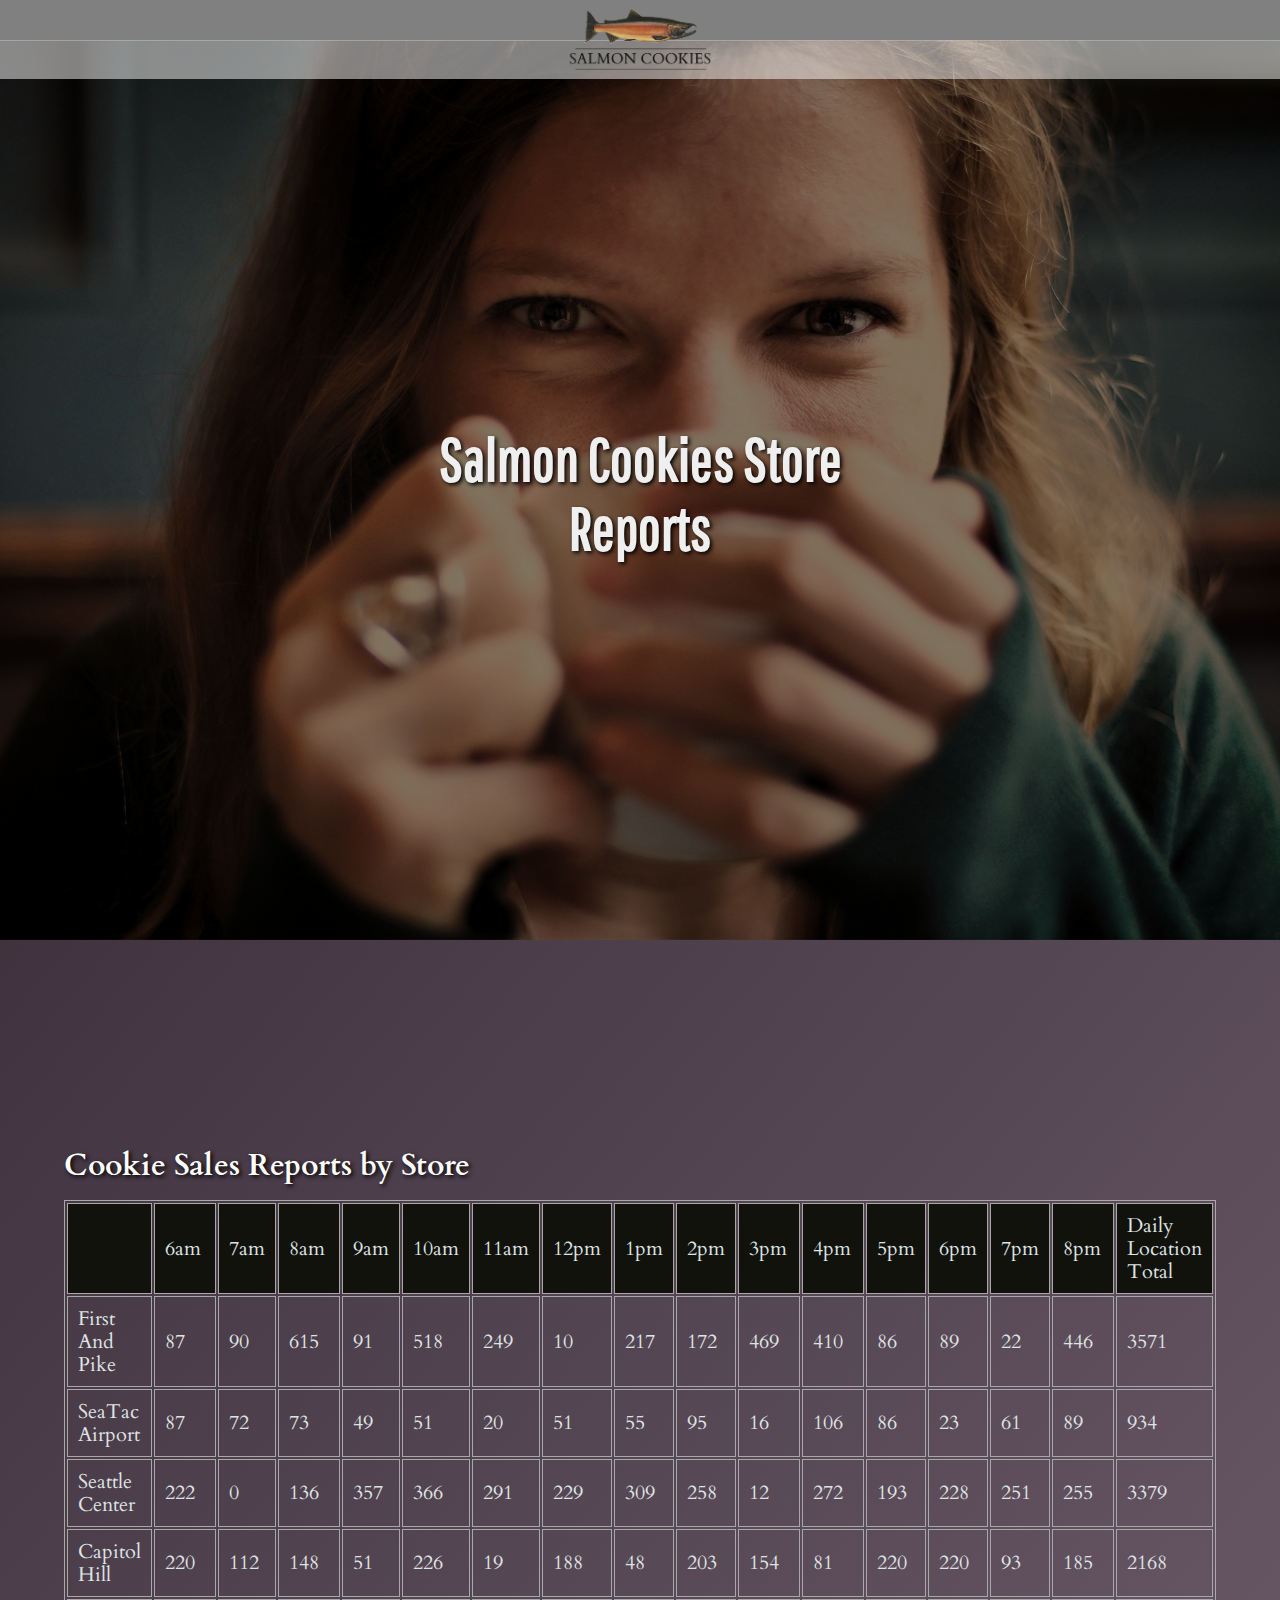
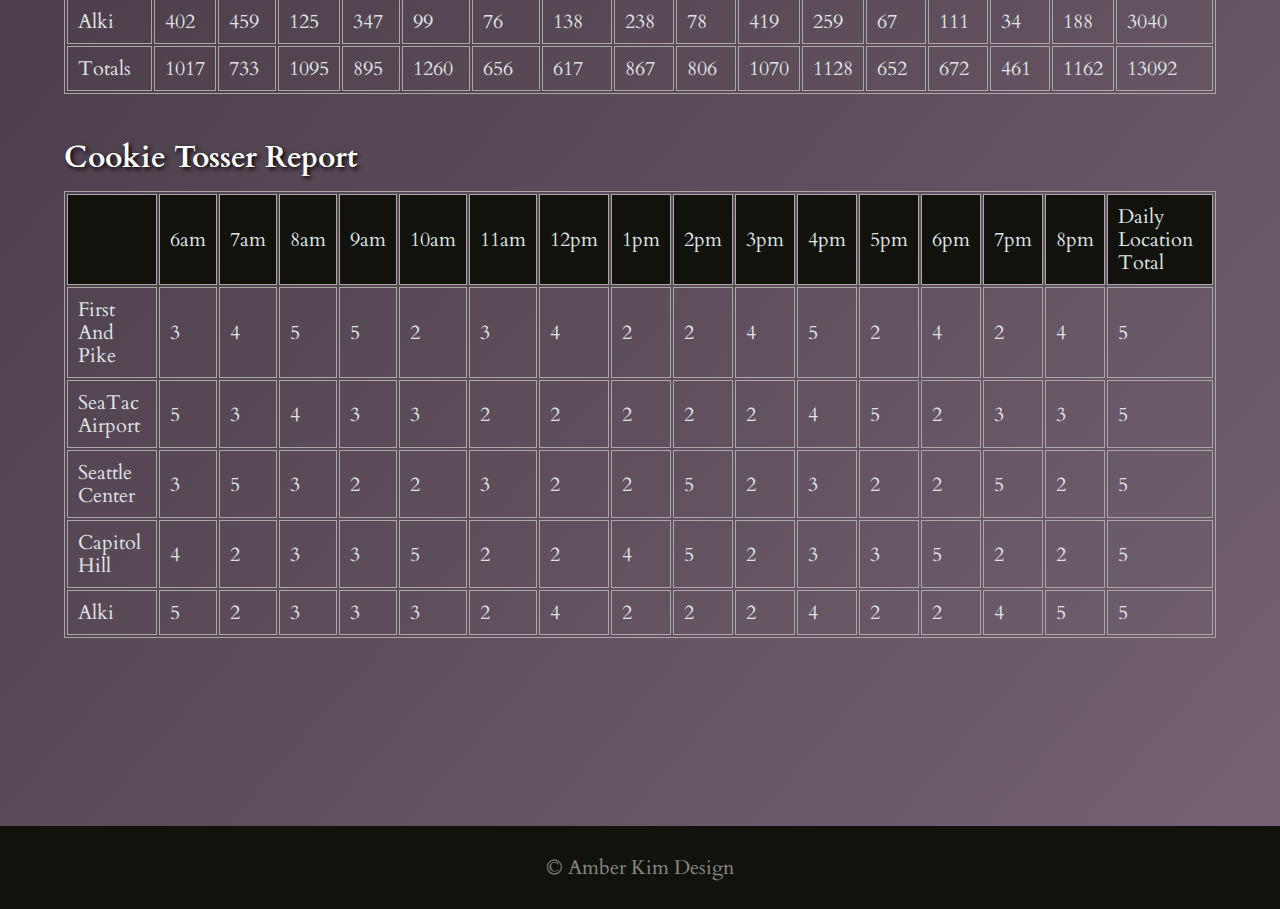
==== sales.html @ 95db5c84 "Merge pull request #2 from amgranad/day3-refactor" ====
<!DOCTYPE html>
<html>
  <head>
    <meta charset="utf-8">
    <title>Amber Kim: Cookie Stand Project Sales Page</title>
    <link rel=icon type="image/png" href="images/salmon-cookies-favicon.png" />
    <link rel="stylesheet" type="text/css" href="css/normalize.css">
    <link href="https://fonts.googleapis.com/css?family=Cardo|Pathway+Gothic+One" rel="stylesheet">
    <link rel="stylesheet" type="text/css" href="css/style.css">
  </head>
  <body>
    <header>
      <nav>
        <img id="logo" alt="salmon cookie logo" src="images/salmon-cookies-logo.png" />
      </nav>
      <h1>Salmon Cookies Store Reports</h1>
    </header>
    <section id="report" class="row">
    </section>
    <section class="sectionPurple">
      <div style="overflow-x:auto;">
        <h3>Cookie Sales Reports by Store</h3>
        <table id="table1" cellpadding="10">
          <thead id="tableHead">
          </thead>
          <tbody id="tableBody">
          </tbody>
          <tfoot id='tFoot'>
          </tfoot>
        </table>
        <h3>Cookie Tosser Report</h3>
        <table id="table2" cellpadding="10">
          <thead id="table2Head">
          </thead>
          <tbody id="table2Body">
          </tbody>
        </table>
      </div>
  </section>
    <footer>
      <p>&copy; <a href="http://amberkimdesign.com">Amber Kim Design</a></p>
    </footer>
    <script type="text/javascript" src="scripts/stores.js"></script>
    <script type="text/javascript" src="scripts/report.js"></script>
  </body>
</html>
---- css/style.css ----
body {
  background: black;
  color: #dfe3e3;
  font-family: 'Cardo', serif;
  font-size: 30px;
}

header {
  background-image: url(../images/girl.jpg);
  background-size: cover;
  background-position: center;
  width: 100%;
  margin: 0;
}

nav {
  background-color: rgb(255, 255, 255);
  background-color: rgba(255, 255, 255, 0.5);
  position: fixed;
  width: 100%;
  overflow: hidden;
  top: 0;
}

h1, h2 {
  font-family: 'Pathway Gothic One', sans-serif;
  text-shadow: 2px 2px 4px black;
  color: #efefef;
}

h1 {
  font-size: 3em;
  padding: 30%;
  text-align: center;
  background: rgba(0, 0, 0, 0.5);
}

h2 {
  font-size: 3em;
  text-transform: uppercase;
  margin-bottom: 0;
}

h3 {
  font-size: 1.5em;
  text-shadow: 2px 2px 4px black;
  color: white;
  line-height: 0.5em;
}

article {
  border: solid 2px #725f35;
  border-top-right-radius: 25%;
  border-bottom-left-radius: 25%;
  padding: 3% 5% 10% 5%;
  background-color: rgba(0, 0, 0, 0.5);
  box-shadow: -5px 5px 5px black;
}

button, .button {
  background-color: #a45234;
  transition: all 0.5s ease;
  padding: 0.5em;
  border: solid 2px #423e33;
  font-family: 'Pathway Gothic One', sans-serif;
  text-transform: uppercase;
  color: white;
  font-size: 2em;
  border-radius: 5px;
}

.button {
  padding: 0.25em 0.5em;
  font-size: 1.5em;
  width: auto;
}

button:hover, .button:hover {
  background: #725f35;
}

a:link {
  color: #a45234;
  text-decoration: none;
}

table {
  margin-bottom: 3em;
}

table, td {
  border: 1px solid #a8a8a8;
}

thead {
  background-color: #11120c;
}

tr:hover {
  background-color: #40333e;
}

footer {
  background-color: #11120c;
  padding: 1em;
  text-align: center;
  color: rgba(255, 255, 255, 0.5);
}

footer a:link, footer a:visited {
  color: rgba(255, 255, 255, 0.5);
  text-decoration: none;
}

footer a:hover, footer a:active {
  color: #efefef;
}

input, textarea {
  margin-bottom: 20px;
  width: 90%;
  padding: 0.5em;
  border-radius: 5px;
}

.featured-image {
  width: 100%;
  height: 100%;
}

.row {
  display: flex;
  flex-grow: 1;
  flex-wrap: wrap;
  justify-content: space-around;
}

.column {
  flex-direction: column;
}

.store {
  border: solid 2px #725f35;
  border-radius: 1em;
  padding: 0.25em 1em 1em;
  margin: 1em;
  box-shadow: -5px 5px 10px black;
  background-color: #423e33;
  width: 100%;
}

.sectionPurple, .sectionGreen {
  padding: 15% 5% 10%;
  height: auto;
}

.sectionPurple, #report {
  background: #40333e;
  background: -webkit-linear-gradient(left top, #40333e, #746272); /* For Safari 5.1 to 6.0 */
  background: -o-linear-gradient(bottom right, #40333e, #746272); /* For Opera 11.1 to 12.0 */
  background: -moz-linear-gradient(bottom right, #40333e, #746272); /* For Firefox 3.6 to 15 */
  background: linear-gradient(to bottom right, #40333e, #746272); /* Standard syntax */
}

.sectionGreen {
  background: #40333e;
  background: -webkit-linear-gradient(left top, #423E33, #11120C); /* For Safari 5.1 to 6.0 */
  background: -o-linear-gradient(bottom right, #423E33, #11120C); /* For Opera 11.1 to 12.0 */
  background: -moz-linear-gradient(bottom right, #423E33, #11120C); /* For Firefox 3.6 to 15 */
  background: linear-gradient(to bottom right, #423E33, #11120C); /* Standard syntax */
}

#report h3 {
  text-shadow: none;
}

#logo {
  width: 250px;
}

#header-cta {
  padding-top: 60%;
  padding-left: 10%;
  height: 65vh;
}

#logo {
  display: block;
  margin: 0 auto;
  background: none;
}

#locations h2 {
  text-align: center;
  padding-bottom: 1em;
}

#stores {
  justify-content: space-between;
}

/**********PHONE LANDSCAPE*************/
@media screen and (orientation: landscape) {
  body {
    font-size: 24px;
  }
  header {
    height: 100vh;
  }
  h3 {
    line-height: 0.25em;
  }
  footer{
    padding: 0.5em;
  }
  .featured-image {
    width: 100%;
    height: 50%;
    margin: auto;
  }
  .store, .sales {
    width: 40%;
  }

  #logo {
    width: 150px;
  }
  #sectionPurple, #sectionGreen {
    padding: 10% 5%;
    height: auto;
  }
}
/**********TABLET*************/
@media screen and (min-width: 750px) {
  #sectionPurple, #sectionGreen {
    height: auto;
  }
}

/**********TABLET LANDSCAPE*************/
@media screen and (min-width: 750px) and (orientation: landscape){
#header-cta {
  padding-top: 20%;
}

/**********DESKTOP*************/
@media screen and (min-width: 1000px) {
  body{
    font-size: 20px;
  }
  h2 {
    font-size: 2em;
  }
  article {
    width: 45%;
  }
  .featured-image {
    width: 40%;
  }
  .sales {
    width: 30%;
  }
  .sectionGreen {
    flex-direction: row-reverse;
  }
  #logo {
    width: 150px;
  }
  #header-cta {
    padding-top: 20%;
  }
}
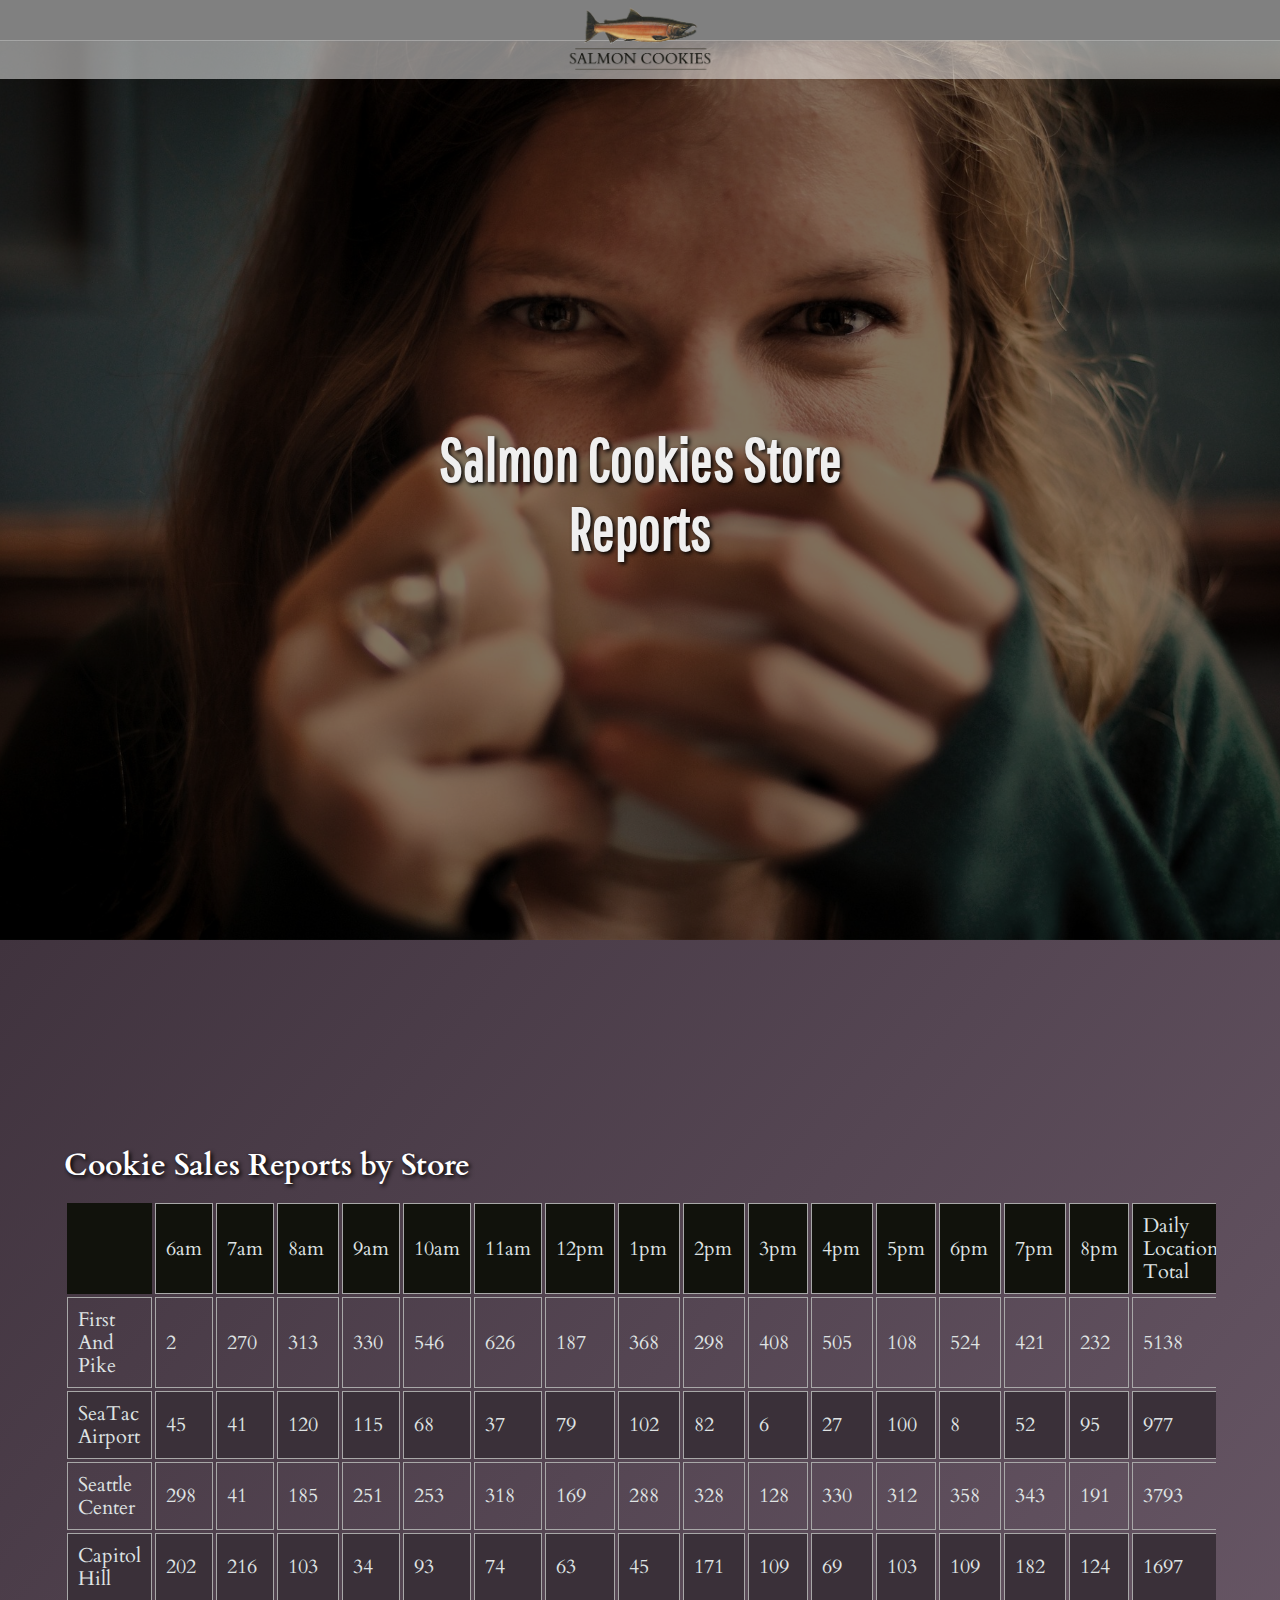
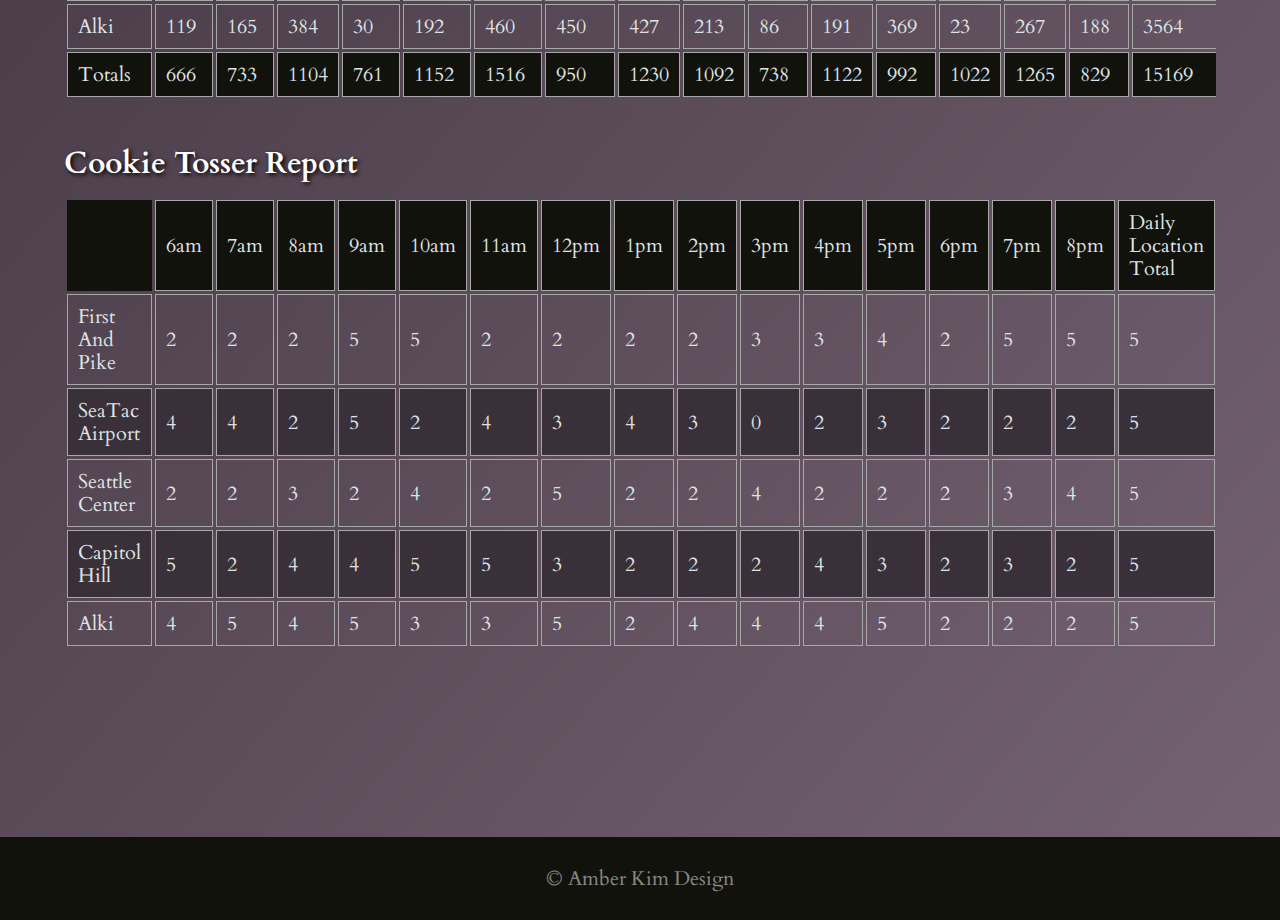
==== commit 6afd229e: "small table changes" ====
--- a/sales.html
+++ b/sales.html
@@ -29,7 +29,7 @@
           </tfoot>
         </table>
         <h3>Cookie Tosser Report</h3>
-        <table id="table2" cellpadding="10">
+        <table id="table2">
           <thead id="table2Head">
           </thead>
           <tbody id="table2Body">
--- a/css/style.css
+++ b/css/style.css
@@ -86,18 +86,32 @@
 
 table {
   margin-bottom: 3em;
-}
-
-table, td {
+  empty-cells: hide;
+  border-spacing: 3px;
+}
+
+td {
   border: 1px solid #a8a8a8;
+}
+
+td {
+  padding: 0.5em;
 }
 
 thead {
   background-color: #11120c;
 }
 
+tr:nth-child(even){
+  background-color: #3a3039;
+}
+
 tr:hover {
-  background-color: #40333e;
+  background-color: #262026;
+}
+
+tfoot tr {
+  background-color: #11120c;
 }
 
 footer {
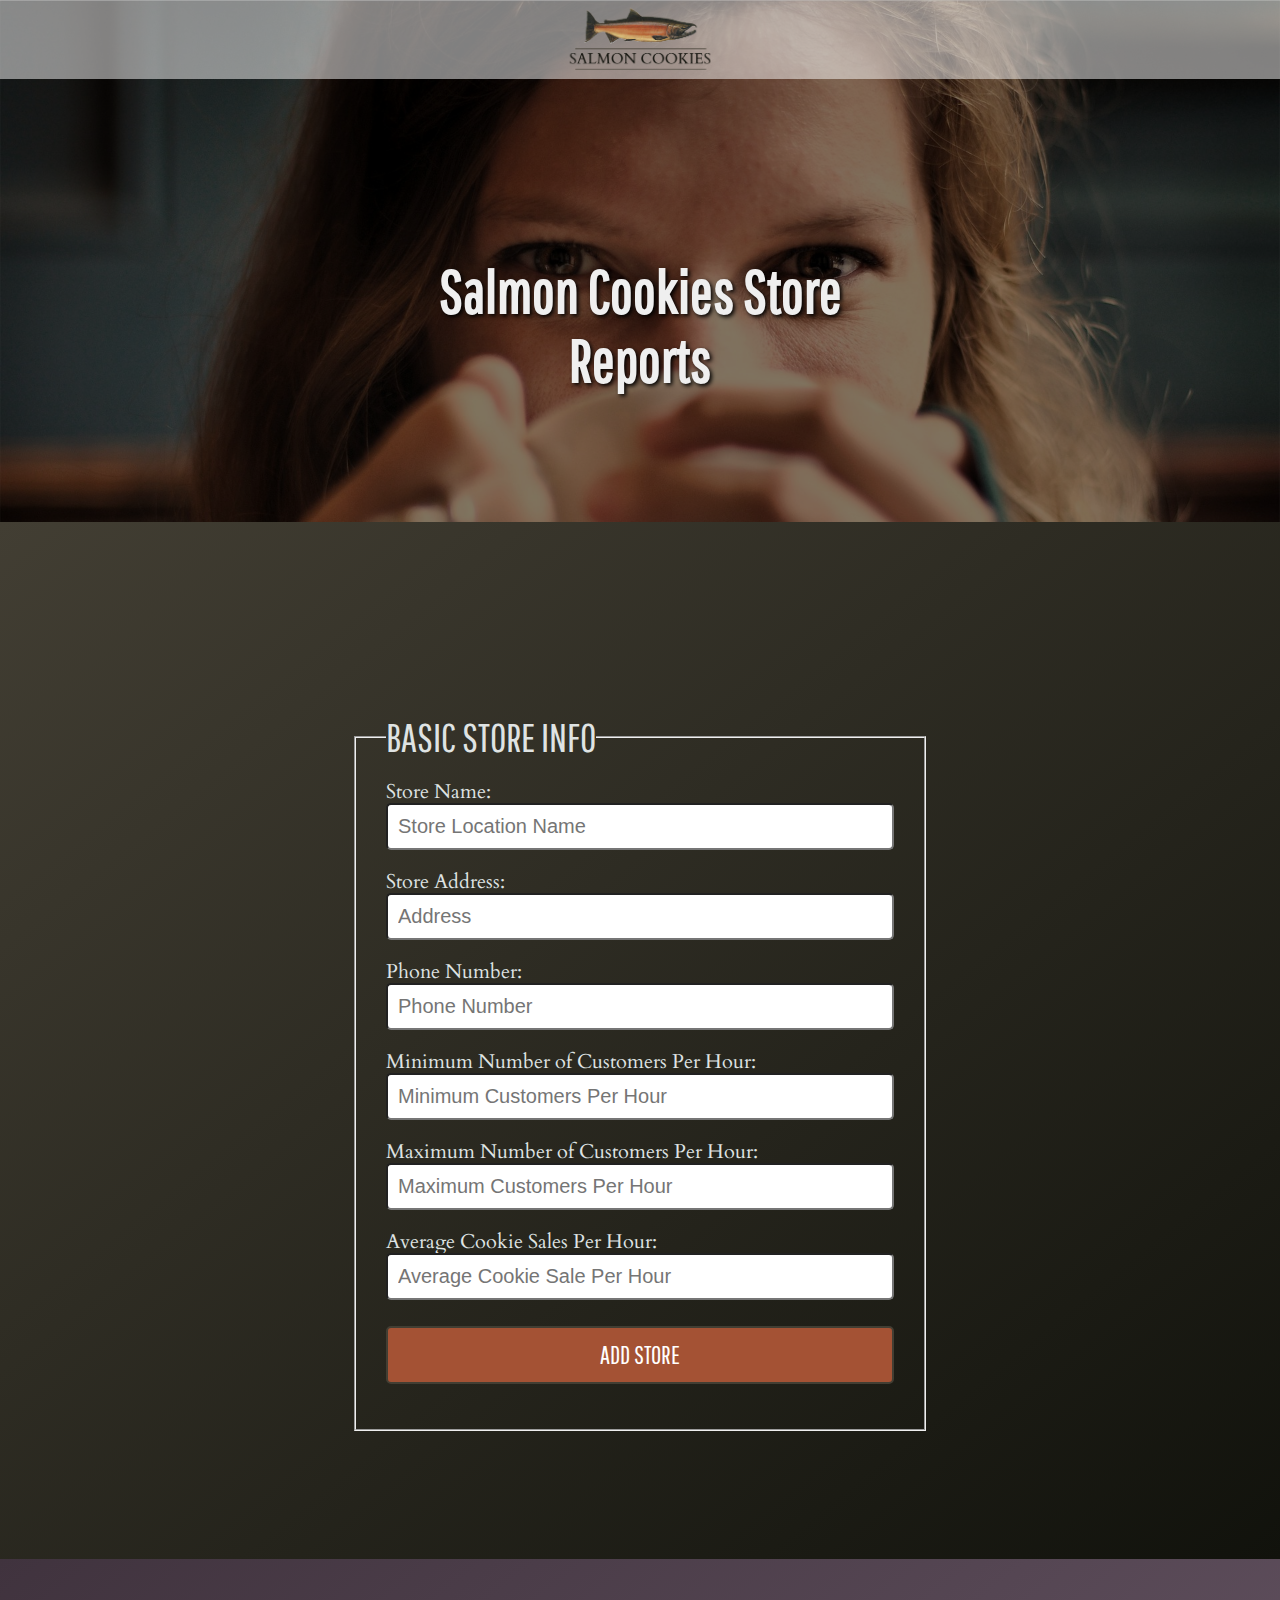
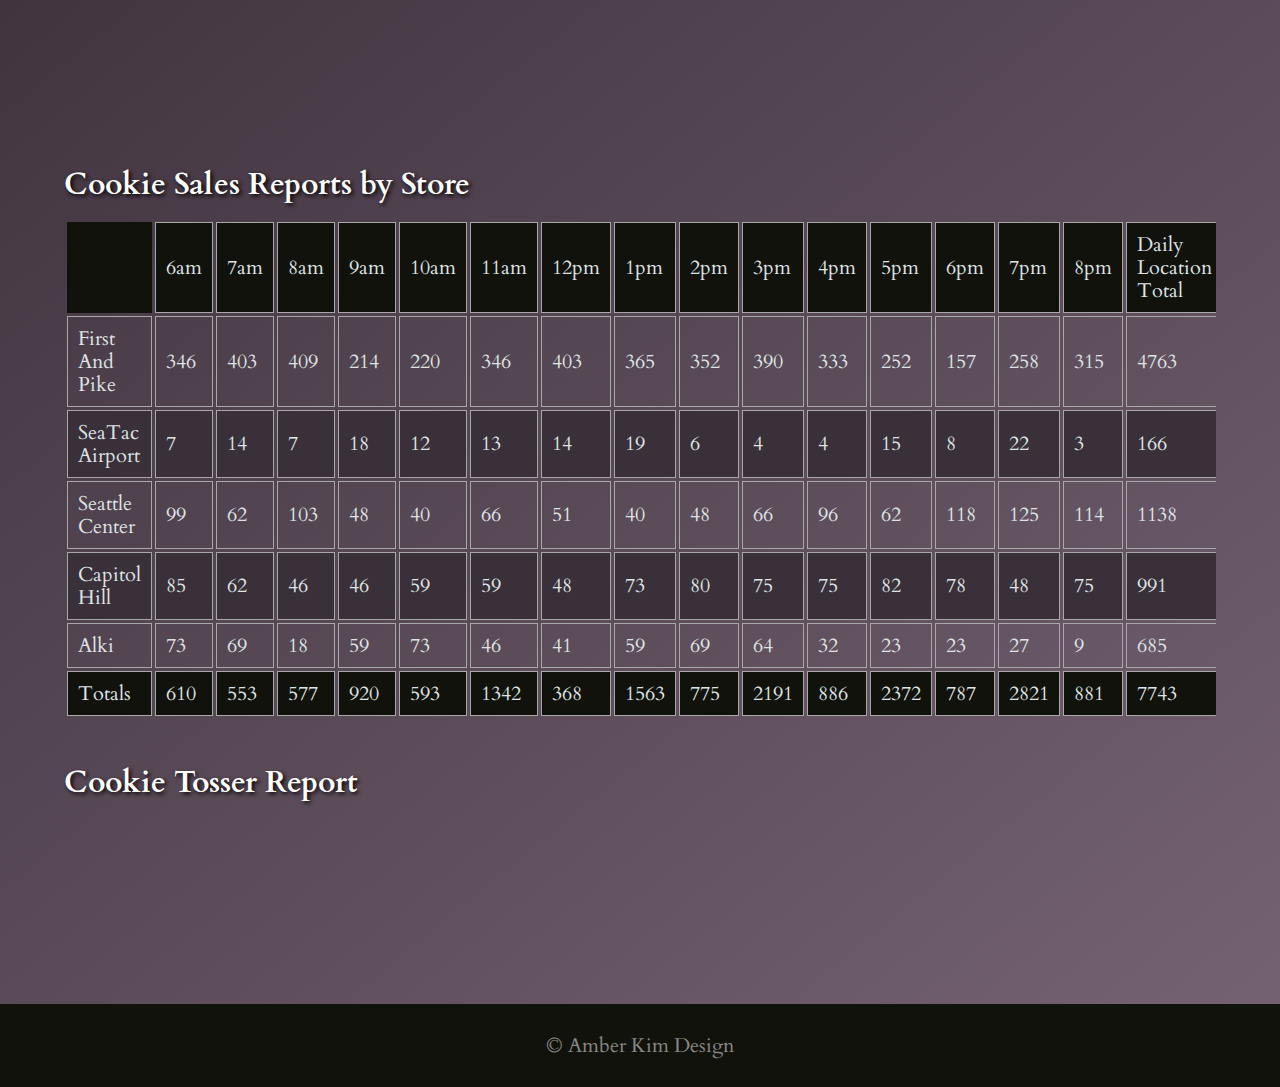
==== commit f806b0a8: "rearrange code, cleanup and optimize for lab 8" ====
--- a/sales.html
+++ b/sales.html
@@ -13,8 +13,28 @@
       <nav>
         <img id="logo" alt="salmon cookie logo" src="images/salmon-cookies-logo.png" />
       </nav>
-      <h1>Salmon Cookies Store Reports</h1>
+      <h1 class="sHeader">Salmon Cookies Store Reports</h1>
     </header>
+    <section class="sectionGreen">
+      <form id="store-info">
+        <fieldset>
+          <legend>Basic Store info</legend>
+          <label for="name">Store Name:</label>
+          <input type="text" id="name" name="store_name" placeholder="Store Location Name">
+          <label for="address">Store Address:</label>
+          <input type="text" id="address" name="address" placeholder="Address">
+          <label for="phone">Phone Number:</label>
+          <input type="text" id="phone" name="phone" placeholder="Phone Number">
+          <label for="min_customers">Minimum Number of Customers Per Hour:</label>
+          <input type="number" id="min_customers" placeholder="Minimum Customers Per Hour">
+          <label for="max_customers">Maximum Number of Customers Per Hour:</label>
+          <input type="number" id="max_customers" placeholder="Maximum Customers Per Hour">
+          <label for="average_sales">Average Cookie Sales Per Hour:</label>
+          <input type="number" id="average_sales" placeholder="Average Cookie Sale Per Hour">
+          <button class="formButton" type="submit" form="storeInfoForm" value="submit">Add Store</button>
+        </fieldset>
+      </form>
+    </section>
     <section id="report" class="row">
     </section>
     <section class="sectionPurple">
@@ -41,6 +61,6 @@
       <p>&copy; <a href="http://amberkimdesign.com">Amber Kim Design</a></p>
     </footer>
     <script type="text/javascript" src="scripts/stores.js"></script>
-    <script type="text/javascript" src="scripts/report.js"></script>
+    <script type="text/javascript" src="scripts/form-input.js"></script>
   </body>
 </html>
--- a/css/style.css
+++ b/css/style.css
@@ -8,7 +8,7 @@
 header {
   background-image: url(../images/girl.jpg);
   background-size: cover;
-  background-position: center;
+  background-position: center top;
   width: 100%;
   margin: 0;
 }
@@ -33,6 +33,12 @@
   padding: 30%;
   text-align: center;
   background: rgba(0, 0, 0, 0.5);
+}
+
+.sHeader {
+  padding-top: 20%;
+  padding-bottom: 10%;
+  margin: 0;
 }
 
 h2 {
@@ -69,12 +75,6 @@
   border-radius: 5px;
 }
 
-.button {
-  padding: 0.25em 0.5em;
-  font-size: 1.5em;
-  width: auto;
-}
-
 button:hover, .button:hover {
   background: #725f35;
 }
@@ -130,11 +130,29 @@
   color: #efefef;
 }
 
+fieldset {
+  padding: 1em 1.5em;
+}
+
+legend {
+  font-family: 'Pathway Gothic One', sans-serif;
+  font-size: 1.5em;
+  text-transform: uppercase;
+}
+
 input, textarea {
   margin-bottom: 20px;
-  width: 90%;
+  width: 100%;
   padding: 0.5em;
   border-radius: 5px;
+  box-sizing: border-box;
+}
+
+.formButton {
+  font-size: 1.25em;
+  width: 100%;
+  margin-top: 0.25em;
+  margin-bottom: 1em;
 }
 
 .featured-image {
@@ -218,13 +236,10 @@
   body {
     font-size: 24px;
   }
-  header {
-    height: 100vh;
-  }
   h3 {
     line-height: 0.25em;
   }
-  footer{
+  footer {
     padding: 0.5em;
   }
   .featured-image {
@@ -268,6 +283,13 @@
   article {
     width: 45%;
   }
+  legend {
+    font-size: 2em;
+  }
+  #store-info {
+    width: 50%;
+    margin: auto;
+  }
   .featured-image {
     width: 40%;
   }
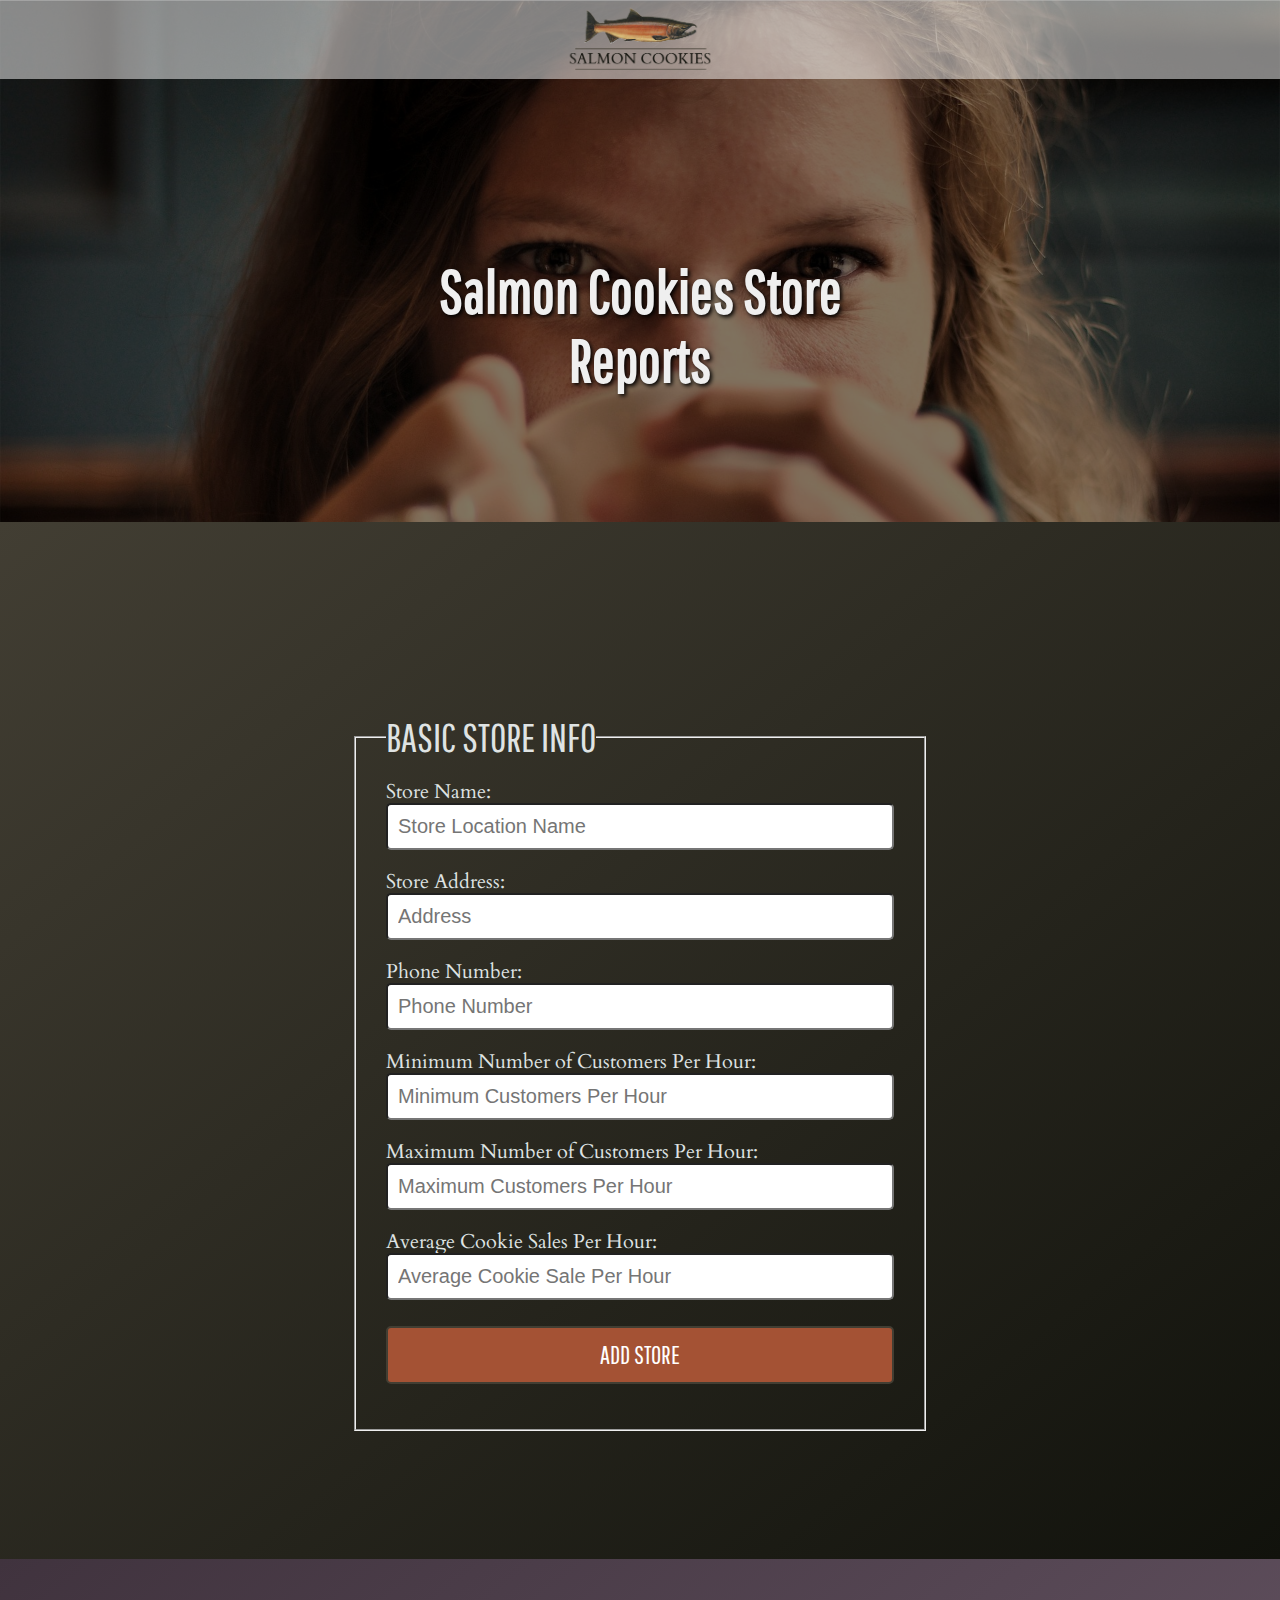
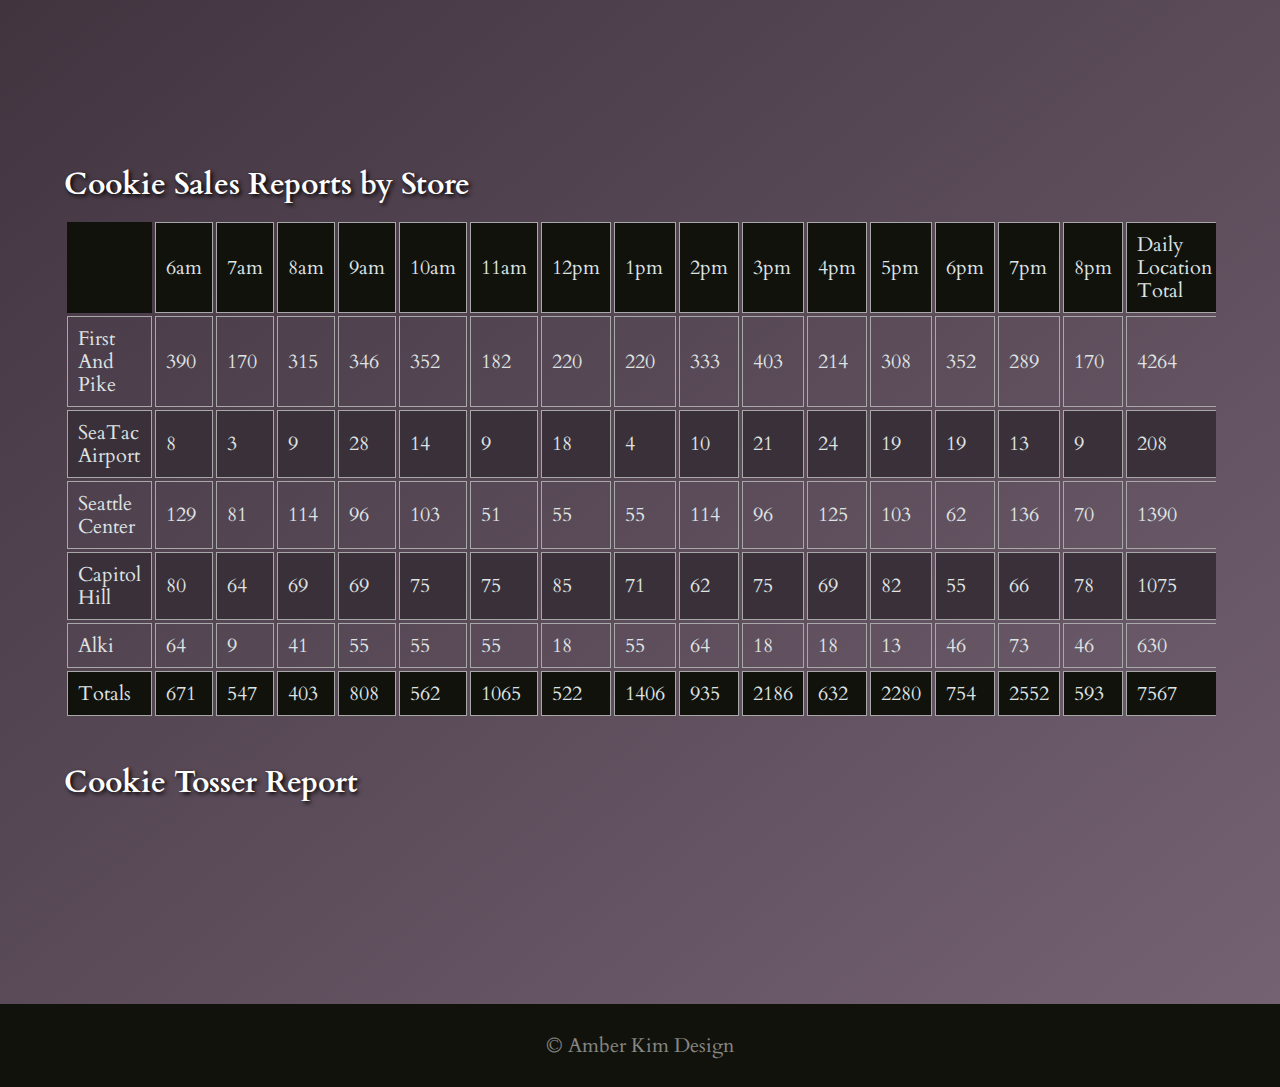
==== commit 12d9b1ac: "got the store addition to work" ====
--- a/sales.html
+++ b/sales.html
@@ -16,7 +16,7 @@
       <h1 class="sHeader">Salmon Cookies Store Reports</h1>
     </header>
     <section class="sectionGreen">
-      <form id="store-info">
+      <form id="store-form">
         <fieldset>
           <legend>Basic Store info</legend>
           <label for="name">Store Name:</label>
@@ -26,12 +26,12 @@
           <label for="phone">Phone Number:</label>
           <input type="text" id="phone" name="phone" placeholder="Phone Number">
           <label for="min_customers">Minimum Number of Customers Per Hour:</label>
-          <input type="number" id="min_customers" placeholder="Minimum Customers Per Hour">
+          <input type="number" id="min_customers" name="min_customers" placeholder="Minimum Customers Per Hour">
           <label for="max_customers">Maximum Number of Customers Per Hour:</label>
-          <input type="number" id="max_customers" placeholder="Maximum Customers Per Hour">
+          <input type="number" id="max_customers" name="max_customers" placeholder="Maximum Customers Per Hour">
           <label for="average_sales">Average Cookie Sales Per Hour:</label>
-          <input type="number" id="average_sales" placeholder="Average Cookie Sale Per Hour">
-          <button class="formButton" type="submit" form="storeInfoForm" value="submit">Add Store</button>
+          <input type="number" id="average_sales" name="average_sales" placeholder="Average Cookie Sale Per Hour">
+          <button id="store-form-button" class="formButton" type="submit" form="store-form" value="submit">Add Store</button>
         </fieldset>
       </form>
     </section>
--- a/css/style.css
+++ b/css/style.css
@@ -286,7 +286,7 @@
   legend {
     font-size: 2em;
   }
-  #store-info {
+#store-form {
     width: 50%;
     margin: auto;
   }
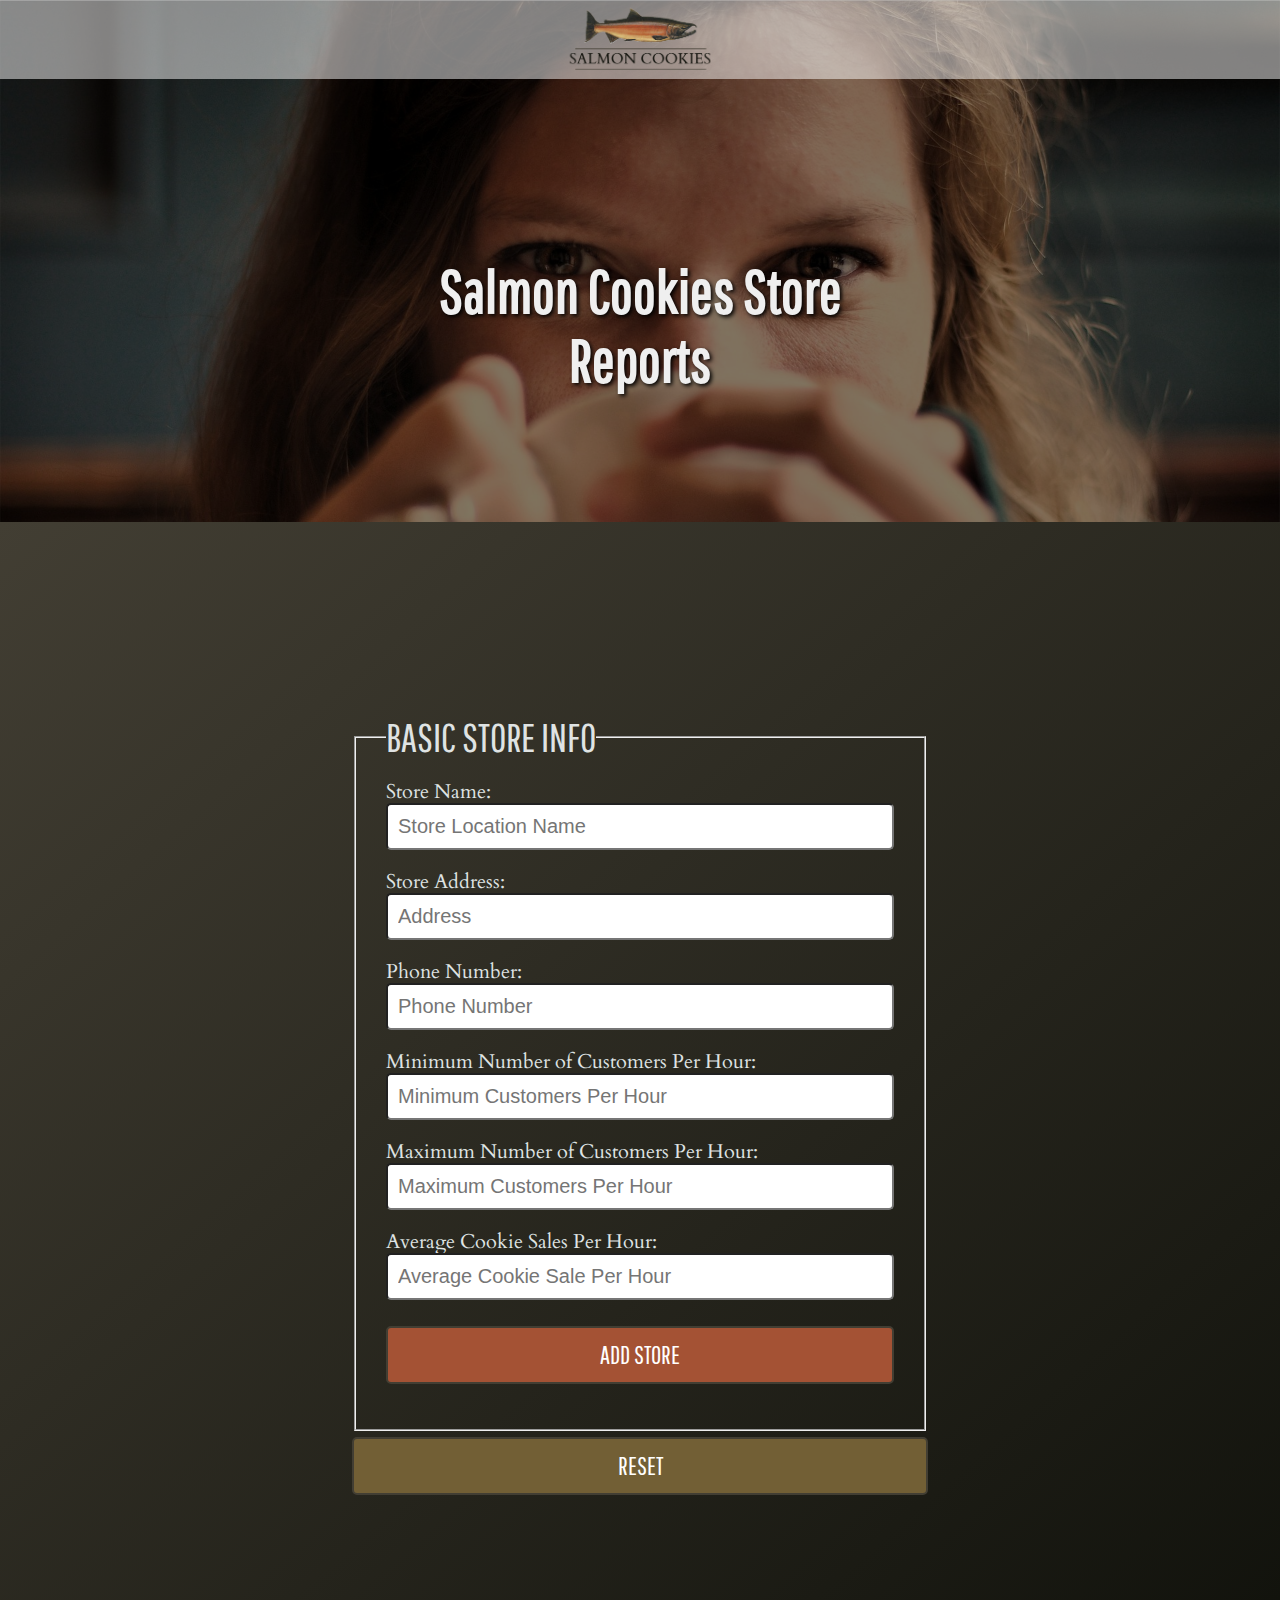
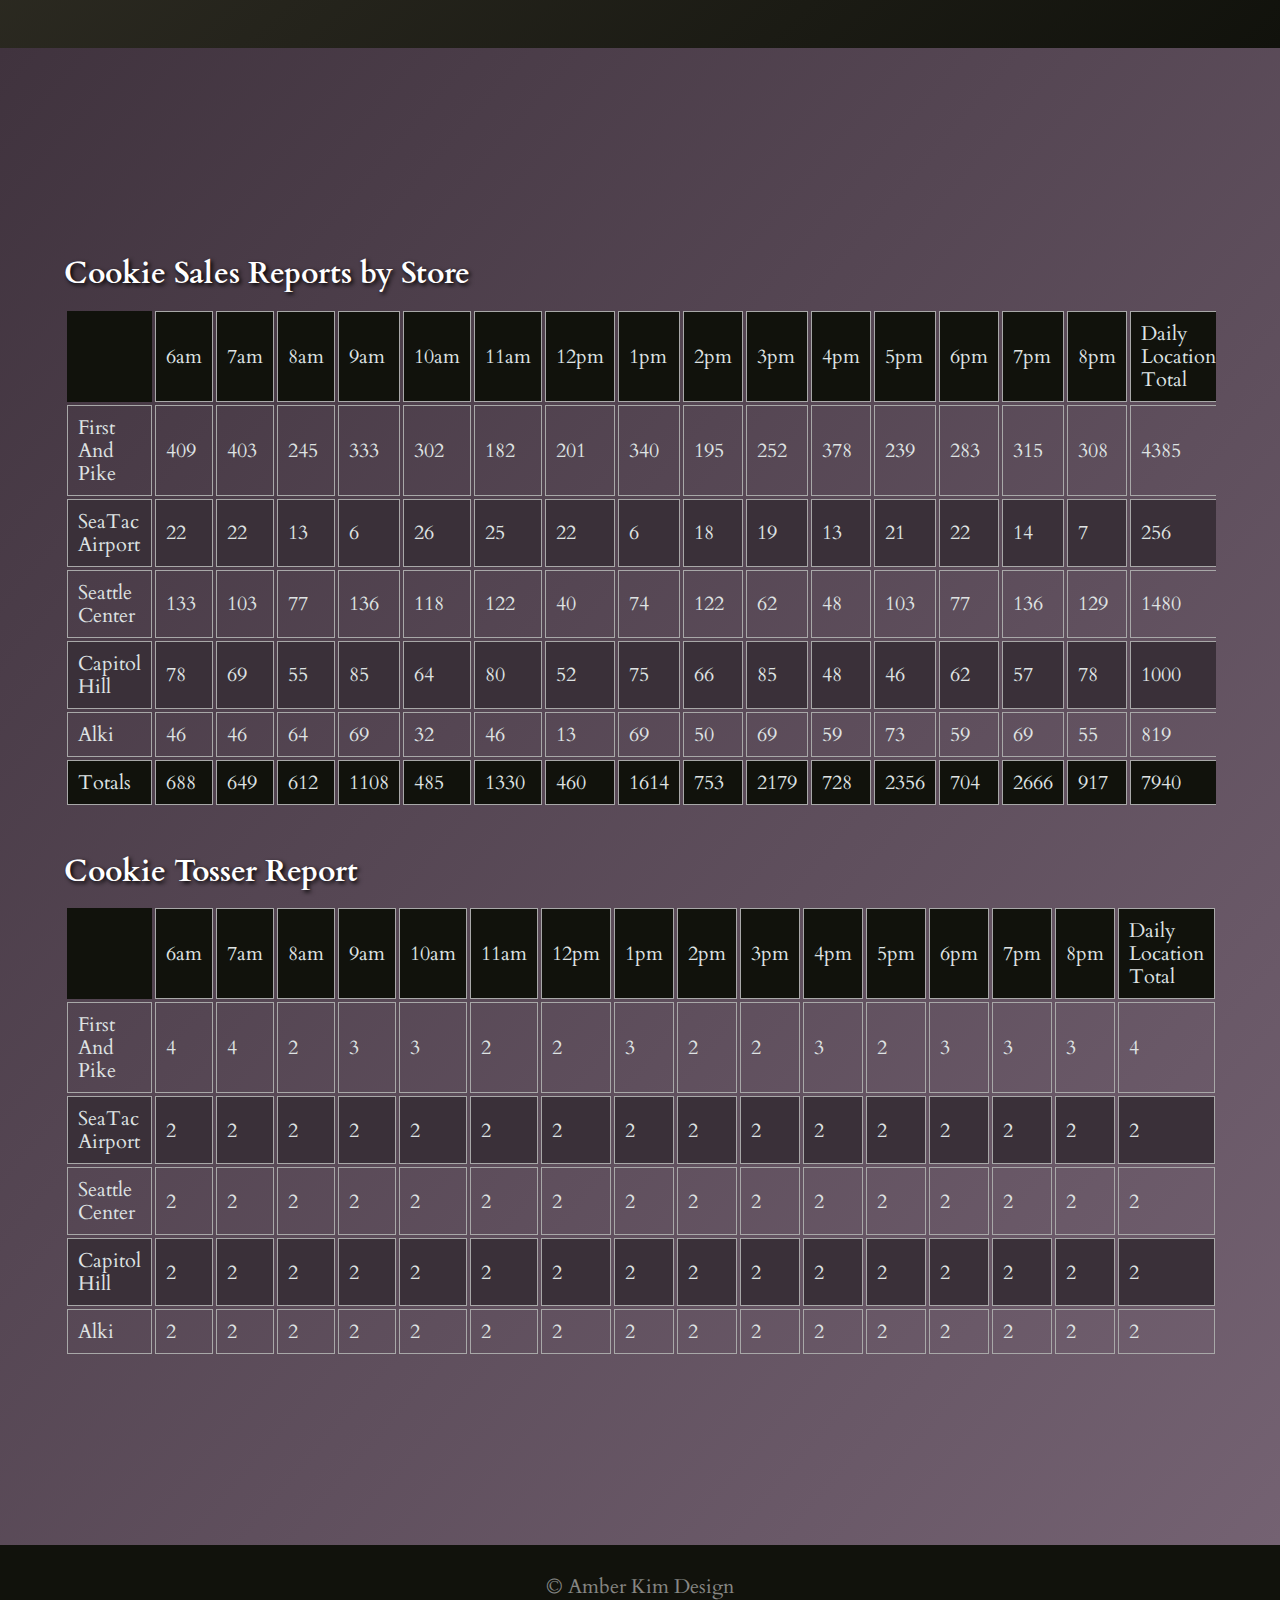
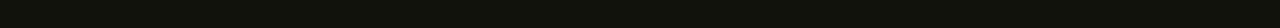
==== commit d768211c: "Merge pull request #6 from amgranad/day7-lab8-base" ====
--- a/sales.html
+++ b/sales.html
@@ -20,19 +20,20 @@
         <fieldset>
           <legend>Basic Store info</legend>
           <label for="name">Store Name:</label>
-          <input type="text" id="name" name="store_name" placeholder="Store Location Name">
+          <input type="text" name="store_name" placeholder="Store Location Name" required>
           <label for="address">Store Address:</label>
-          <input type="text" id="address" name="address" placeholder="Address">
+          <input type="text" name="address" placeholder="Address" required>
           <label for="phone">Phone Number:</label>
-          <input type="text" id="phone" name="phone" placeholder="Phone Number">
+          <input type="text" name="phone" placeholder="Phone Number" required>
           <label for="min_customers">Minimum Number of Customers Per Hour:</label>
-          <input type="number" id="min_customers" name="min_customers" placeholder="Minimum Customers Per Hour">
+          <input type="number" name="min_customers" placeholder="Minimum Customers Per Hour" required pattern="[0-9]">
           <label for="max_customers">Maximum Number of Customers Per Hour:</label>
-          <input type="number" id="max_customers" name="max_customers" placeholder="Maximum Customers Per Hour">
+          <input type="number" name="max_customers" placeholder="Maximum Customers Per Hour" required pattern="[0-9]">
           <label for="average_sales">Average Cookie Sales Per Hour:</label>
-          <input type="number" id="average_sales" name="average_sales" placeholder="Average Cookie Sale Per Hour">
+          <input type="number" name="average_sales" placeholder="Average Cookie Sale Per Hour" required pattern="[0-9]">
           <button id="store-form-button" class="formButton" type="submit" form="store-form" value="submit">Add Store</button>
         </fieldset>
+        <button id="reset-table" class="resetButton">Reset</button>
       </form>
     </section>
     <section id="report" class="row">
--- a/css/style.css
+++ b/css/style.css
@@ -155,6 +155,18 @@
   margin-bottom: 1em;
 }
 
+.resetButton {
+  background-color: #725f35;
+  width: 100%;
+  margin-top: 0.25em;
+  margin-bottom: 1em;
+  font-size: 1.25em;
+}
+
+.resetButton:hover {
+  background-color: #423e33;
+}
+
 .featured-image {
   width: 100%;
   height: 100%;
